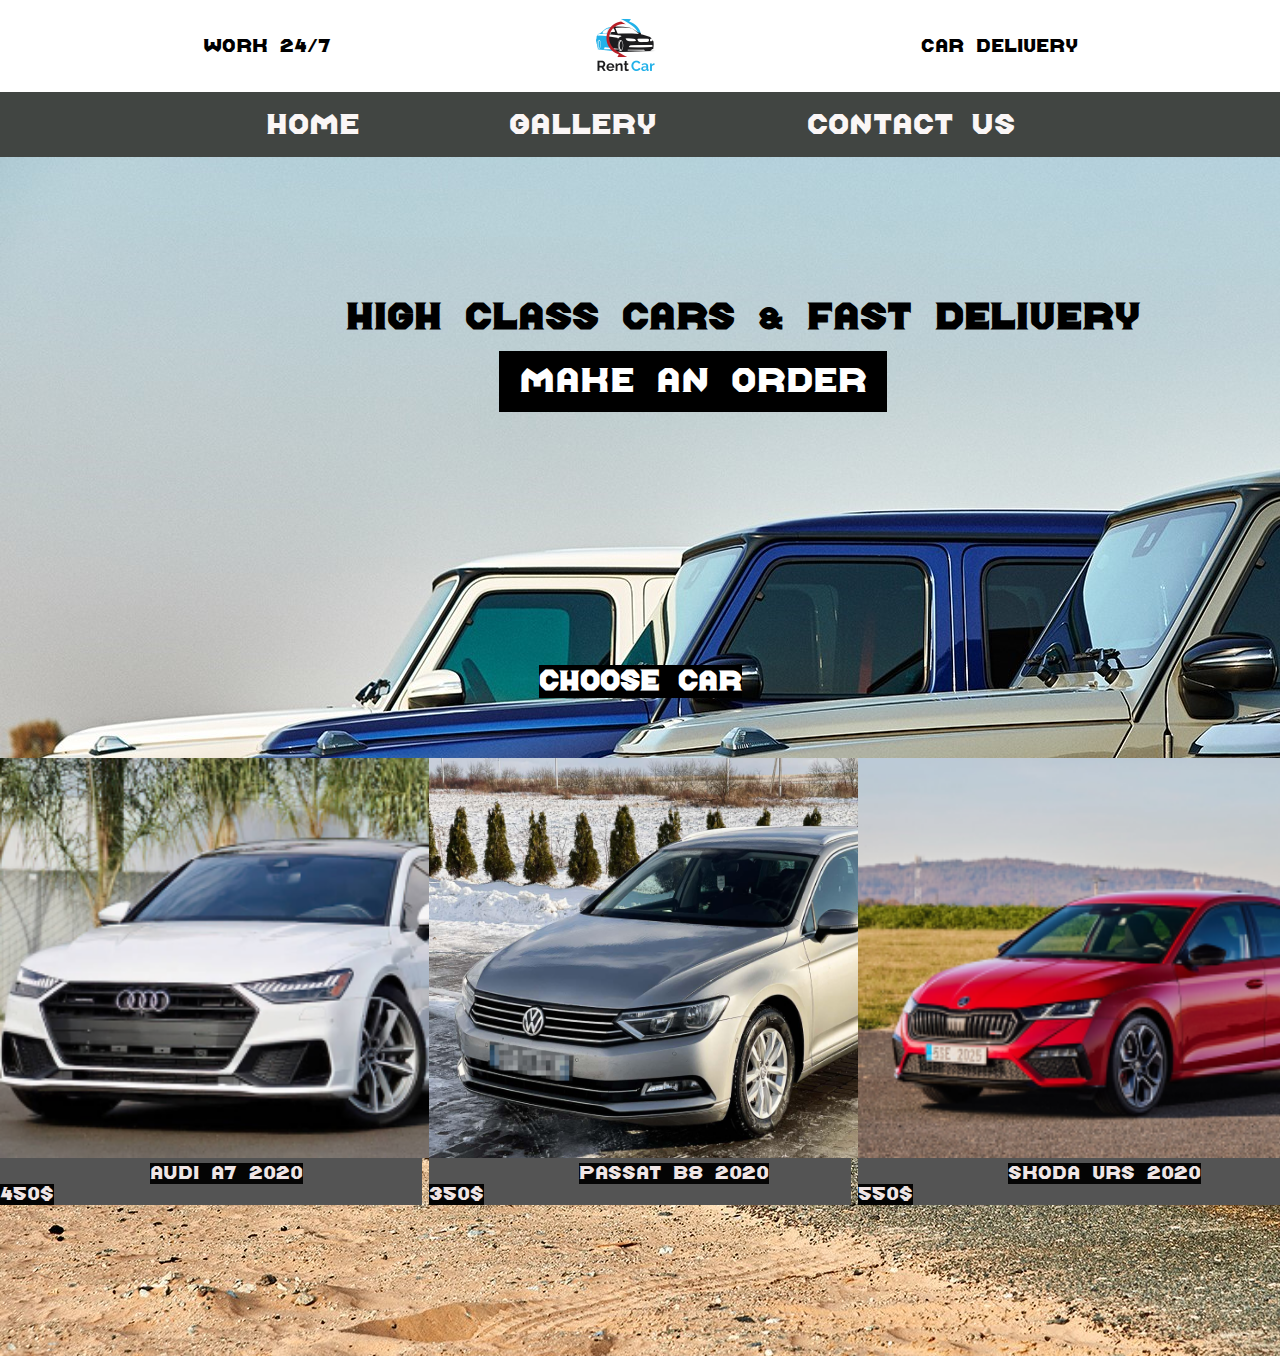
==== Ls_12/index.html @ b2c3abae "first commit" ====
<!DOCTYPE html>
<html>
    <head>
        <title>Rent Car</title>
        <link rel="icon" type="img/logo.png" href="img/logo.png"">
        <link rel="stylesheet" href="style.css">
    </head>
    <body>
        <header>
            <div class="work-hours">
                <p>Work 24/7</p>
            </div>
            <img src="img/logo.png">
            <div class="Delivery">
                <p>Car delivery</p>
            </div>
        </header>
        <nav>
            <a href="#">Home</a>
            <a href="#">Gallery</a>
            <a href="#">Contact Us</a>
        </nav>
        <main>
            <img src="img/3fon.jpg" alt="Rent Car"> 
            <h1>High class cars & fast delivery </h1>
            <a href="#">make an order</a>
        </main>
        <div class="choose-car">
            <h2>Choose car</h2>
          </div>
          <div class="car">
            <div class="car-container">
                <div class="rcar">
                    <div class="image-container">
                        <img src="img/A1.png" alt="Audi A7">
                        <span>Audi A7 2020 450$</span>
                    </div>
                </div>
            </div>
            <div class="car-container">
                <div class="rcar">
                    <div class="image-container">
                        <img src="img/G1.png" alt="Passat B8">
                        <span>Passat B8 2020 350$</span>
                    </div>
                </div>
            </div>
            <div class="car-container">
                <div class="rcar">
                    <div class="image-container">
                        <img src="img/S.png" alt="Skoda VRS">
                        <span>Skoda VRS 2020 550$</span>
                    </div>
                </div>
            </div>
        </div>
    </body>
</html>
---- Ls_12/style.css ----
@font-face {
    font-family: Midroba;
    src: url(font/Midroba.ttf);
}
body {
    margin: 0;
    font-family: Midroba;
}
header {
    width: 100%;
    height: 92px;
    display: flex;
    justify-content: center;
}
header img {
    height: 90px;
    width: 90px;
    margin: 0 250px;
}
.work-hours {
    margin: 20px 0;
}
.Delivery {
    margin: 20px 0;
}
nav {
    height: 65px;
    width: 100%;
    margin: 0;
    background:#414542 ;
    display: flex;
    justify-content: center;
    align-items: center;
}
nav a {
    color: #FAF6F6;
    text-decoration: 0;
    font-size: 25px;
    padding: 0 15px;
    height: 60px;
    line-height: 60px;
}
nav a :hover {
    background:#191a19;
}
nav a:nth-child(2) {
    margin: 0 120px;
}
main {
    width: 100%;
    height: 350px;
}
main a {
    background: #000000;
    width: 290px;
    height: 40;
    text-decoration: none;
    font-size: 30px;
    color: #ffff;
    padding: 10px 20px ;
    margin-left: 39%;
}
main a :hover {
    background-color:#7d827d;
}
main h1 {
    margin-top: -1065px;
    z-index: 1;
    margin-left: 27%;
}
.choose-car {
    display: flex;
    justify-content: center;
    margin: 10% 0 30px;
    background: #000000;
    padding: 10px;
  }
  .car {
    width: 100%;
    display: flex;
    justify-content: space-around;
    align-items: flex-start;
  }
  .car-container {
    width: 33%;
    background-color: #efe5e5;
    height: 400px;
  }
  .car {
    display: flex;
    justify-content: space-between;
    align-items: center;
    height: 100%;
  }
  div h2 {
    color: #ffff;
    background: #000000;
  }
  .car img {
    width: 558px;
    height: 400px;
  }
  .car div:nth-child(1) {
    background: #545454;
  }
.car span {
    background: #040404;
    color: #efe5e5;
    margin: 0 150px;
  }
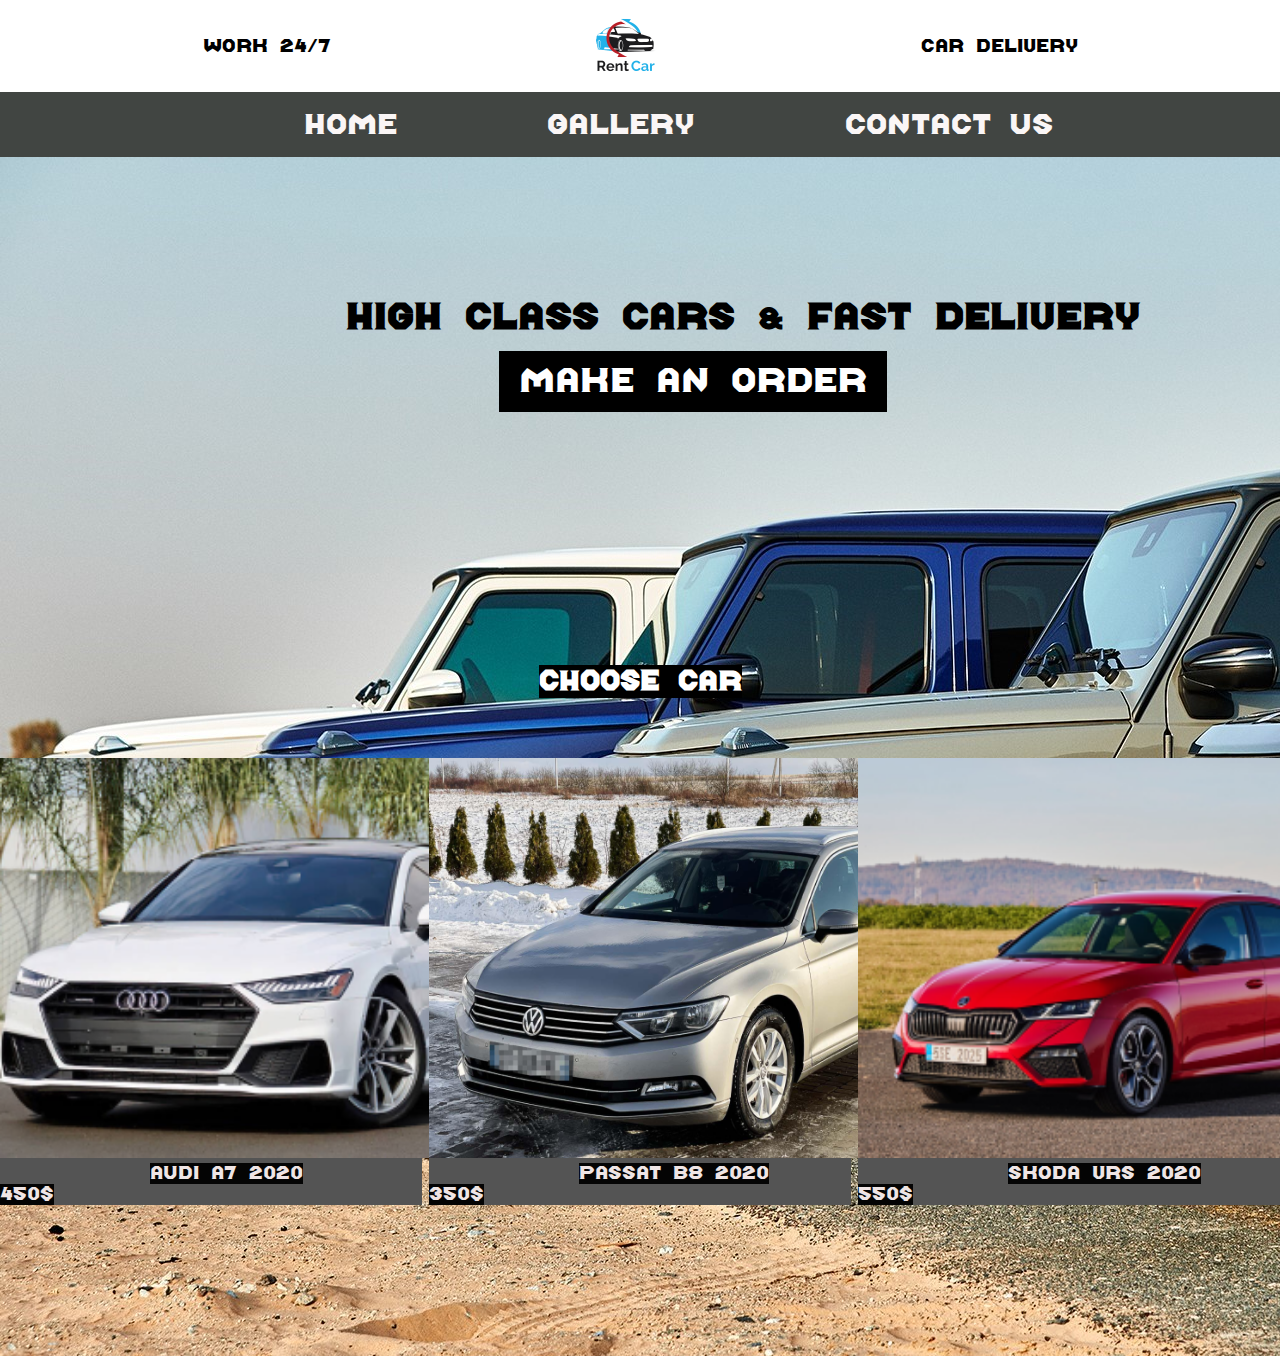
==== commit 37dd1ebd: "ls12" ====
--- a/Ls_12/index.html
+++ b/Ls_12/index.html
@@ -3,7 +3,9 @@
     <head>
         <title>Rent Car</title>
         <link rel="icon" type="img/logo.png" href="img/logo.png"">
-        <link rel="stylesheet" href="style.css">
+        <link rel="stylesheet" href="styles/general.css">
+        <link rel="stylesheet" href="styles/header.css">
+        <link rel="stylesheet" href="styles/home.css">
     </head>
     <body>
         <header>
@@ -16,9 +18,9 @@
             </div>
         </header>
         <nav>
-            <a href="#">Home</a>
+            <a href="index.html">Home</a>
             <a href="#">Gallery</a>
-            <a href="#">Contact Us</a>
+            <a href="contact-us.html">Contact Us</a>
         </nav>
         <main>
             <img src="img/3fon.jpg" alt="Rent Car"> 
--- a/Ls_12/styles/general.css
+++ b/Ls_12/styles/general.css
@@ -0,0 +1,8 @@
+@font-face {
+    font-family: Midroba;
+    src: url(../font/Midroba.ttf);
+}
+body {
+    margin: 0;
+    font-family: Midroba;
+}--- a/Ls_12/styles/header.css
+++ b/Ls_12/styles/header.css
@@ -0,0 +1,41 @@
+header {
+    width: 100%;
+    height: 92px;
+    display: flex;
+    justify-content: center;
+}
+header img {
+    height: 90px;
+    width: 90px;
+    margin: 0 250px;
+}
+.work-hours {
+    margin: 20px 0;
+}
+.Delivery {
+    margin: 20px 0;
+}
+nav {
+    height: 65px;
+    width: 100%;
+    margin: 0;
+    background:#414542 ;
+    display: flex;
+    justify-content: center;
+    align-items: center;
+    padding: 0 38px;
+}
+nav a {
+    color: #FAF6F6;
+    text-decoration: 0;
+    font-size: 25px;
+    padding: 0 15px;
+    height: 60px;
+    line-height: 60px;
+}
+nav a:hover {
+    background:#191a19;
+}
+nav a:nth-child(2) {
+    margin: 0 120px;
+}--- a/Ls_12/styles/home.css
+++ b/Ls_12/styles/home.css
@@ -0,0 +1,62 @@
+main {
+    width: 100%;
+    height: 350px;
+}
+main a {
+    background: #000000;
+    width: 290px;
+    height: 40;
+    text-decoration: none;
+    font-size: 30px;
+    color: #ffff;
+    padding: 10px 20px ;
+    margin-left: 39%;
+}
+main a :hover {
+    background-color:#7d827d;
+}
+main h1 {
+    margin-top: -1065px;
+    z-index: 1;
+    margin-left: 27%;
+}
+.choose-car {
+    display: flex;
+    justify-content: center;
+    margin: 10% 0 30px;
+    background: #000000;
+    padding: 10px;
+  }
+  .car {
+    width: 100%;
+    display: flex;
+    justify-content: space-around;
+    align-items: flex-start;
+  }
+  .car-container {
+    width: 33%;
+    background-color: #efe5e5;
+    height: 400px;
+  }
+  .car {
+    display: flex;
+    justify-content: space-between;
+    align-items: center;
+    height: 100%;
+  }
+  div h2 {
+    color: #ffff;
+    background: #000000;
+  }
+  .car img {
+    width: 558px;
+    height: 400px;
+  }
+  .car div:nth-child(1) {
+    background: #545454;
+  }
+.car span {
+    background: #040404;
+    color: #efe5e5;
+    margin: 0 150px;
+  }
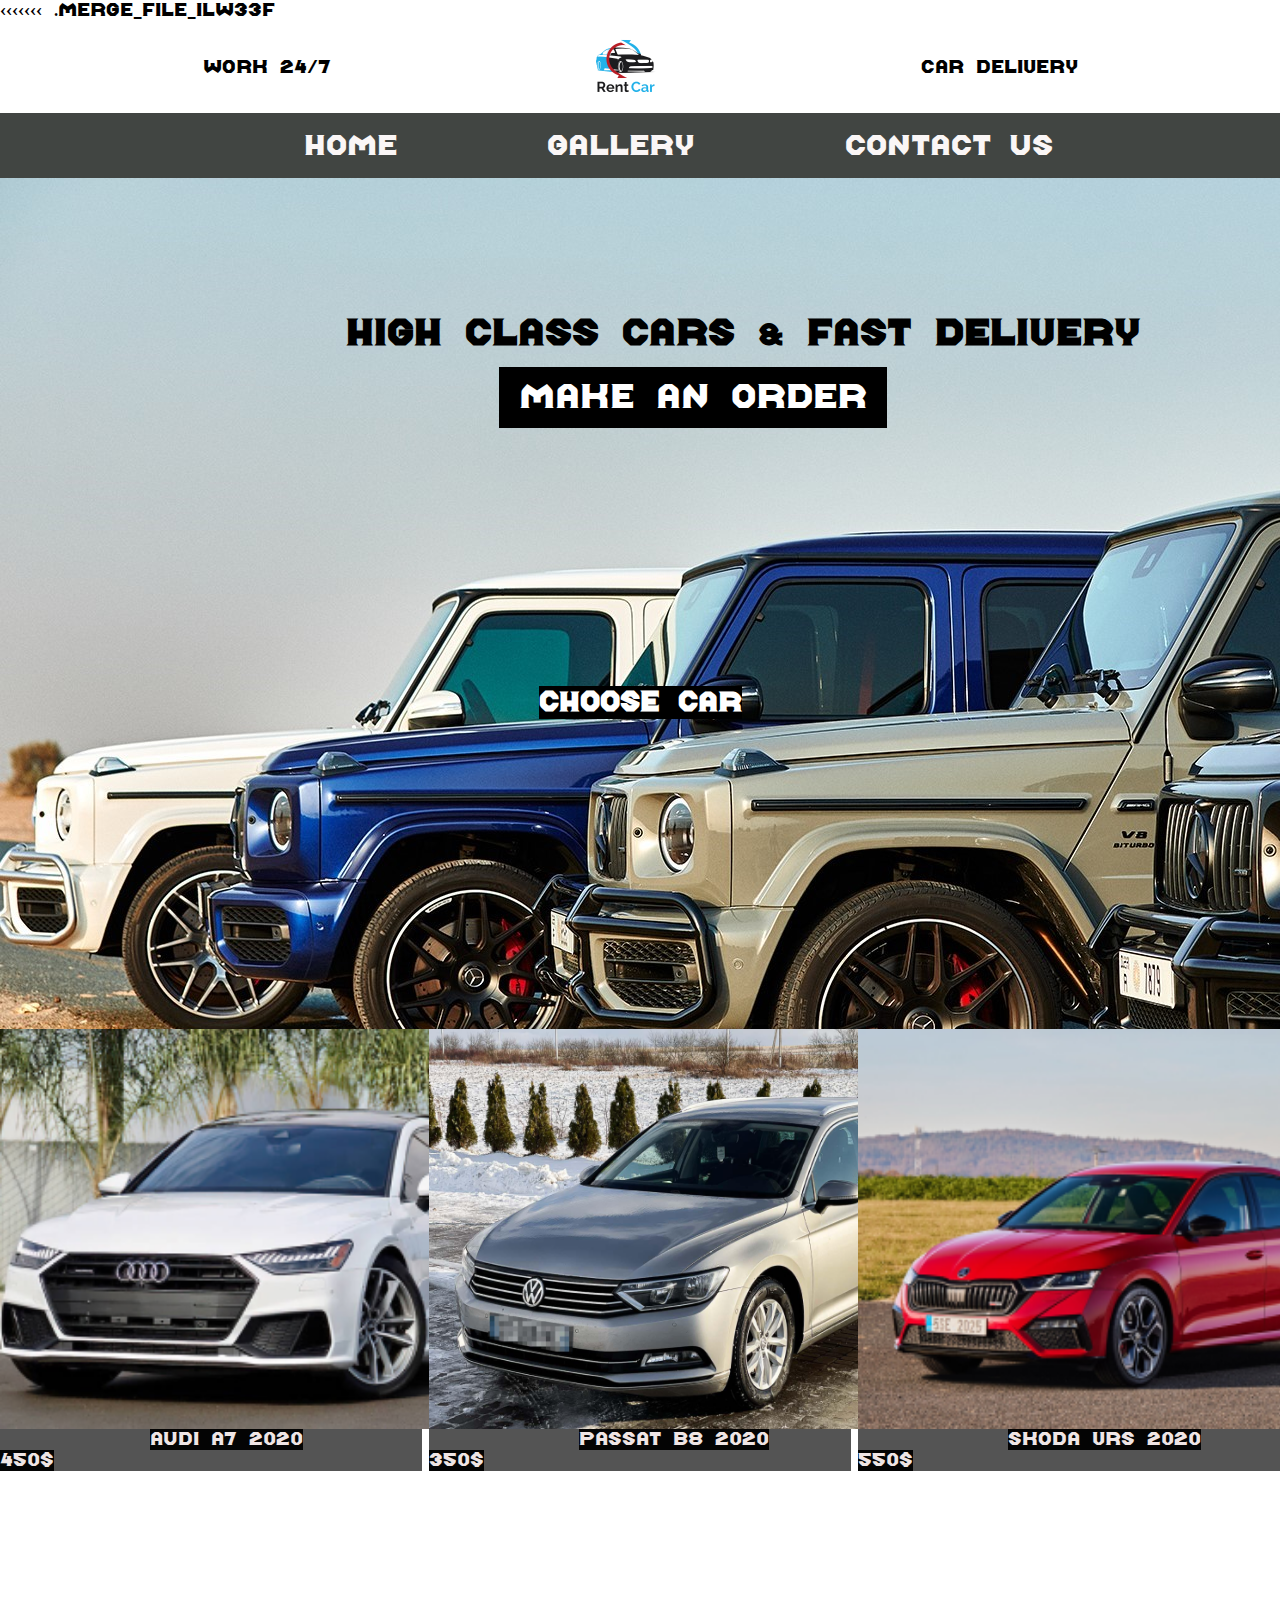
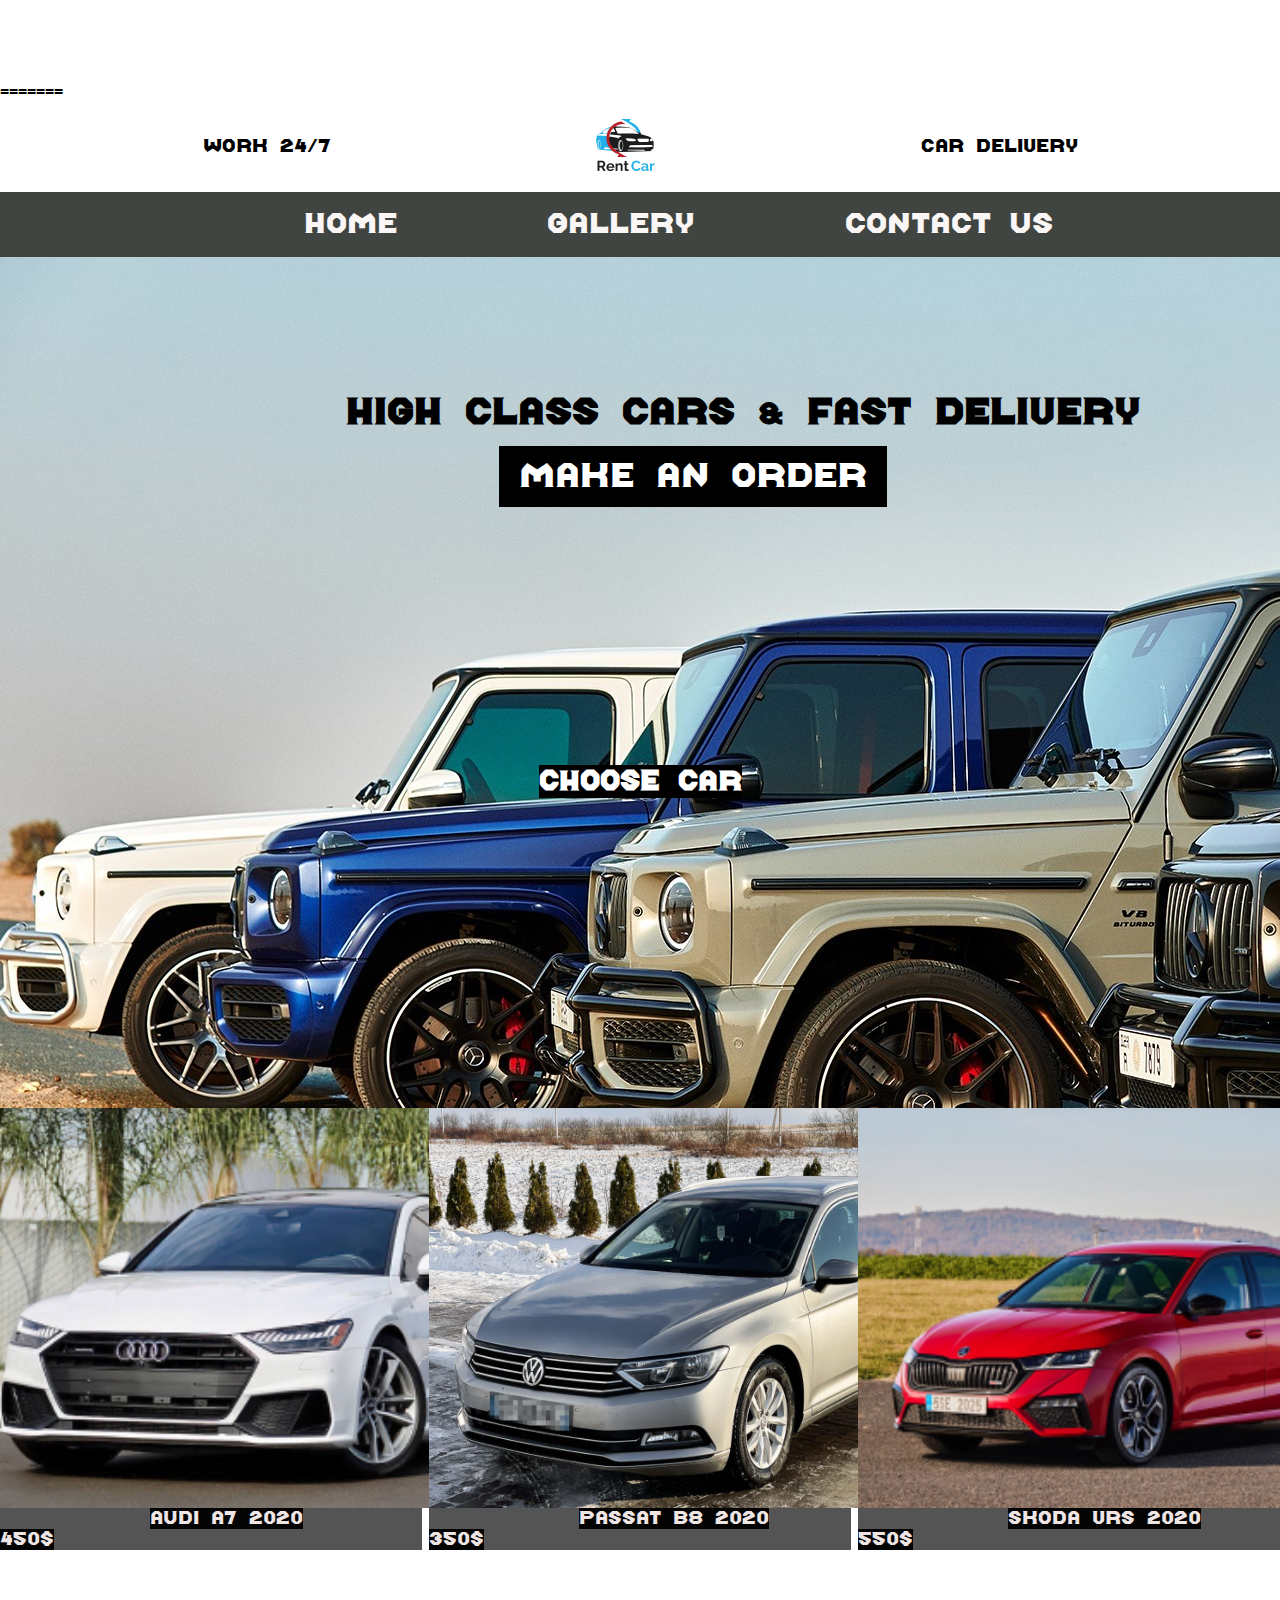
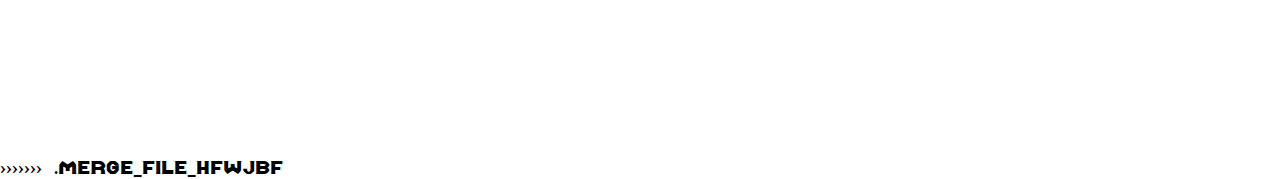
==== commit 5d41ead3: "ls14" ====
--- a/Ls_12/index.html
+++ b/Ls_12/index.html
@@ -1,3 +1,4 @@
+<<<<<<< .merge_file_ilW33F
 <!DOCTYPE html>
 <html>
     <head>
@@ -18,7 +19,7 @@
             </div>
         </header>
         <nav>
-            <a href="index.html">Home</a>
+            <a href="#">Home</a>
             <a href="#">Gallery</a>
             <a href="contact-us.html">Contact Us</a>
         </nav>
@@ -57,4 +58,63 @@
             </div>
         </div>
     </body>
+=======
+<!DOCTYPE html>
+<html>
+    <head>
+        <title>Rent Car</title>
+        <link rel="icon" type="img/logo.png" href="img/logo.png"">
+        <link rel="stylesheet" href="style.css">
+    </head>
+    <body>
+        <header>
+            <div class="work-hours">
+                <p>Work 24/7</p>
+            </div>
+            <img src="img/logo.png">
+            <div class="Delivery">
+                <p>Car delivery</p>
+            </div>
+        </header>
+        <nav>
+            <a href="#">Home</a>
+            <a href="#">Gallery</a>
+            <a href="contact-us.html">Contact Us</a>
+        </nav>
+        <main>
+            <img src="img/3fon.jpg" alt="Rent Car"> 
+            <h1>High class cars & fast delivery </h1>
+            <a href="#">make an order</a>
+        </main>
+        <div class="choose-car">
+            <h2>Choose car</h2>
+          </div>
+          <div class="car">
+            <div class="car-container">
+                <div class="rcar">
+                    <div class="image-container">
+                        <img src="img/A1.png" alt="Audi A7">
+                        <span>Audi A7 2020 450$</span>
+                    </div>
+                </div>
+            </div>
+            <div class="car-container">
+                <div class="rcar">
+                    <div class="image-container">
+                        <img src="img/G1.png" alt="Passat B8">
+                        <span>Passat B8 2020 350$</span>
+                    </div>
+                </div>
+            </div>
+            <div class="car-container">
+                <div class="rcar">
+                    <div class="image-container">
+                        <img src="img/S.png" alt="Skoda VRS">
+                        <span>Skoda VRS 2020 550$</span>
+                    </div>
+                </div>
+            </div>
+        </div>
+    </body>
+>>>>>>> .merge_file_hFWjbf
 </html>--- a/Ls_12/styles/home.css
+++ b/Ls_12/styles/home.css
@@ -2,6 +2,7 @@
     width: 100%;
     height: 350px;
 }
+
 main a {
     background: #000000;
     width: 290px;
@@ -12,9 +13,11 @@
     padding: 10px 20px ;
     margin-left: 39%;
 }
+
 main a :hover {
     background-color:#7d827d;
 }
+
 main h1 {
     margin-top: -1065px;
     z-index: 1;
@@ -27,32 +30,38 @@
     background: #000000;
     padding: 10px;
   }
-  .car {
+
+.car {
     width: 100%;
     display: flex;
     justify-content: space-around;
     align-items: flex-start;
   }
-  .car-container {
+
+.car-container {
     width: 33%;
     background-color: #efe5e5;
     height: 400px;
   }
-  .car {
+
+.car {
     display: flex;
     justify-content: space-between;
     align-items: center;
     height: 100%;
   }
-  div h2 {
+
+div h2 {
     color: #ffff;
     background: #000000;
   }
-  .car img {
+  
+.car img {
     width: 558px;
     height: 400px;
   }
-  .car div:nth-child(1) {
+  
+.car div:nth-child(1) {
     background: #545454;
   }
 .car span {
--- a/Ls_12/style.css
+++ b/Ls_12/style.css
@@ -0,0 +1,110 @@
+@font-face {
+    font-family: Midroba;
+    src: url(font/Midroba.ttf);
+}
+body {
+    margin: 0;
+    font-family: Midroba;
+}
+header {
+    width: 100%;
+    height: 92px;
+    display: flex;
+    justify-content: center;
+}
+header img {
+    height: 90px;
+    width: 90px;
+    margin: 0 250px;
+}
+.work-hours {
+    margin: 20px 0;
+}
+.Delivery {
+    margin: 20px 0;
+}
+nav {
+    height: 65px;
+    width: 100%;
+    margin: 0;
+    background:#414542 ;
+    display: flex;
+    justify-content: center;
+    align-items: center;
+}
+nav a {
+    color: #FAF6F6;
+    text-decoration: 0;
+    font-size: 25px;
+    padding: 0 15px;
+    height: 60px;
+    line-height: 60px;
+}
+nav a :hover {
+    background:#191a19;
+}
+nav a:nth-child(2) {
+    margin: 0 120px;
+}
+main {
+    width: 100%;
+    height: 350px;
+}
+main a {
+    background: #000000;
+    width: 290px;
+    height: 40;
+    text-decoration: none;
+    font-size: 30px;
+    color: #ffff;
+    padding: 10px 20px ;
+    margin-left: 39%;
+}
+main a :hover {
+    background-color:#7d827d;
+}
+main h1 {
+    margin-top: -1065px;
+    z-index: 1;
+    margin-left: 27%;
+}
+.choose-car {
+    display: flex;
+    justify-content: center;
+    margin: 10% 0 30px;
+    background: #000000;
+    padding: 10px;
+  }
+  .car {
+    width: 100%;
+    display: flex;
+    justify-content: space-around;
+    align-items: flex-start;
+  }
+  .car-container {
+    width: 33%;
+    background-color: #efe5e5;
+    height: 400px;
+  }
+  .car {
+    display: flex;
+    justify-content: space-between;
+    align-items: center;
+    height: 100%;
+  }
+  div h2 {
+    color: #ffff;
+    background: #000000;
+  }
+  .car img {
+    width: 558px;
+    height: 400px;
+  }
+  .car div:nth-child(1) {
+    background: #545454;
+  }
+.car span {
+    background: #040404;
+    color: #efe5e5;
+    margin: 0 150px;
+  }
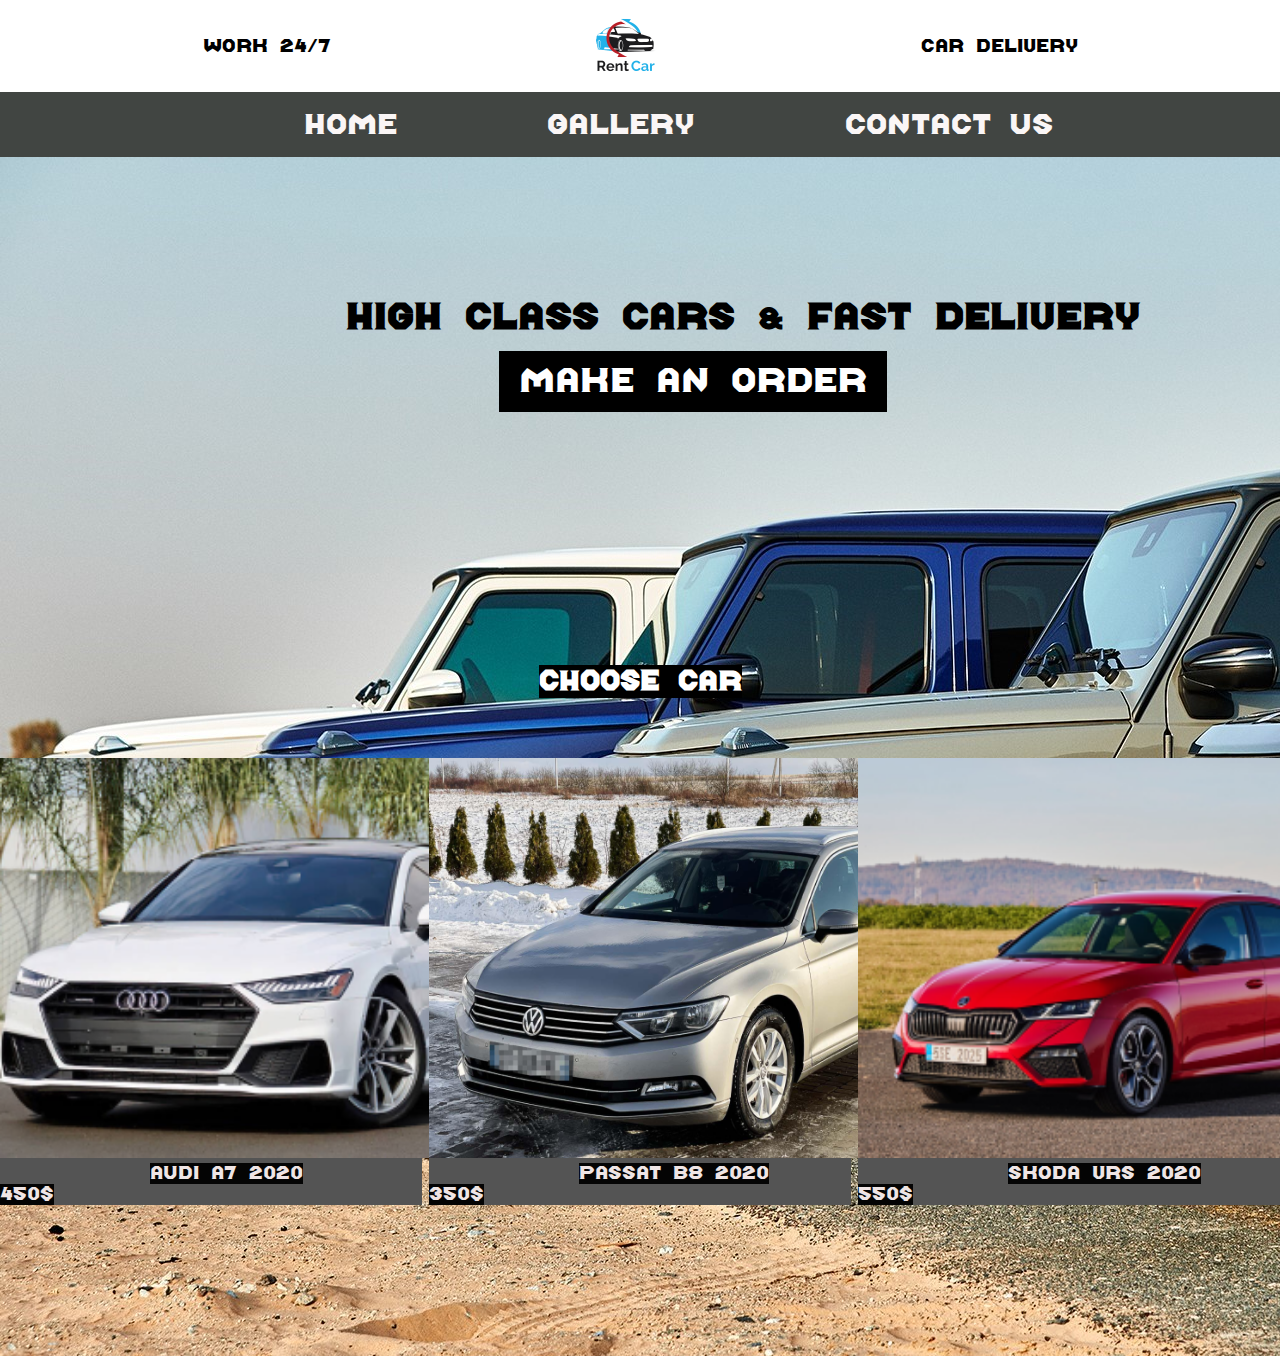
==== commit b87fffcc: "ls14" ====
--- a/Ls_12/index.html
+++ b/Ls_12/index.html
@@ -1,8 +1,8 @@
-<<<<<<< .merge_file_ilW33F
+
 <!DOCTYPE html>
 <html>
     <head>
-        <title>Rent Car</title>
+        <title>Rent Car_2</title>
         <link rel="icon" type="img/logo.png" href="img/logo.png"">
         <link rel="stylesheet" href="styles/general.css">
         <link rel="stylesheet" href="styles/header.css">
@@ -58,63 +58,3 @@
             </div>
         </div>
     </body>
-=======
-<!DOCTYPE html>
-<html>
-    <head>
-        <title>Rent Car</title>
-        <link rel="icon" type="img/logo.png" href="img/logo.png"">
-        <link rel="stylesheet" href="style.css">
-    </head>
-    <body>
-        <header>
-            <div class="work-hours">
-                <p>Work 24/7</p>
-            </div>
-            <img src="img/logo.png">
-            <div class="Delivery">
-                <p>Car delivery</p>
-            </div>
-        </header>
-        <nav>
-            <a href="#">Home</a>
-            <a href="#">Gallery</a>
-            <a href="contact-us.html">Contact Us</a>
-        </nav>
-        <main>
-            <img src="img/3fon.jpg" alt="Rent Car"> 
-            <h1>High class cars & fast delivery </h1>
-            <a href="#">make an order</a>
-        </main>
-        <div class="choose-car">
-            <h2>Choose car</h2>
-          </div>
-          <div class="car">
-            <div class="car-container">
-                <div class="rcar">
-                    <div class="image-container">
-                        <img src="img/A1.png" alt="Audi A7">
-                        <span>Audi A7 2020 450$</span>
-                    </div>
-                </div>
-            </div>
-            <div class="car-container">
-                <div class="rcar">
-                    <div class="image-container">
-                        <img src="img/G1.png" alt="Passat B8">
-                        <span>Passat B8 2020 350$</span>
-                    </div>
-                </div>
-            </div>
-            <div class="car-container">
-                <div class="rcar">
-                    <div class="image-container">
-                        <img src="img/S.png" alt="Skoda VRS">
-                        <span>Skoda VRS 2020 550$</span>
-                    </div>
-                </div>
-            </div>
-        </div>
-    </body>
->>>>>>> .merge_file_hFWjbf
-</html>